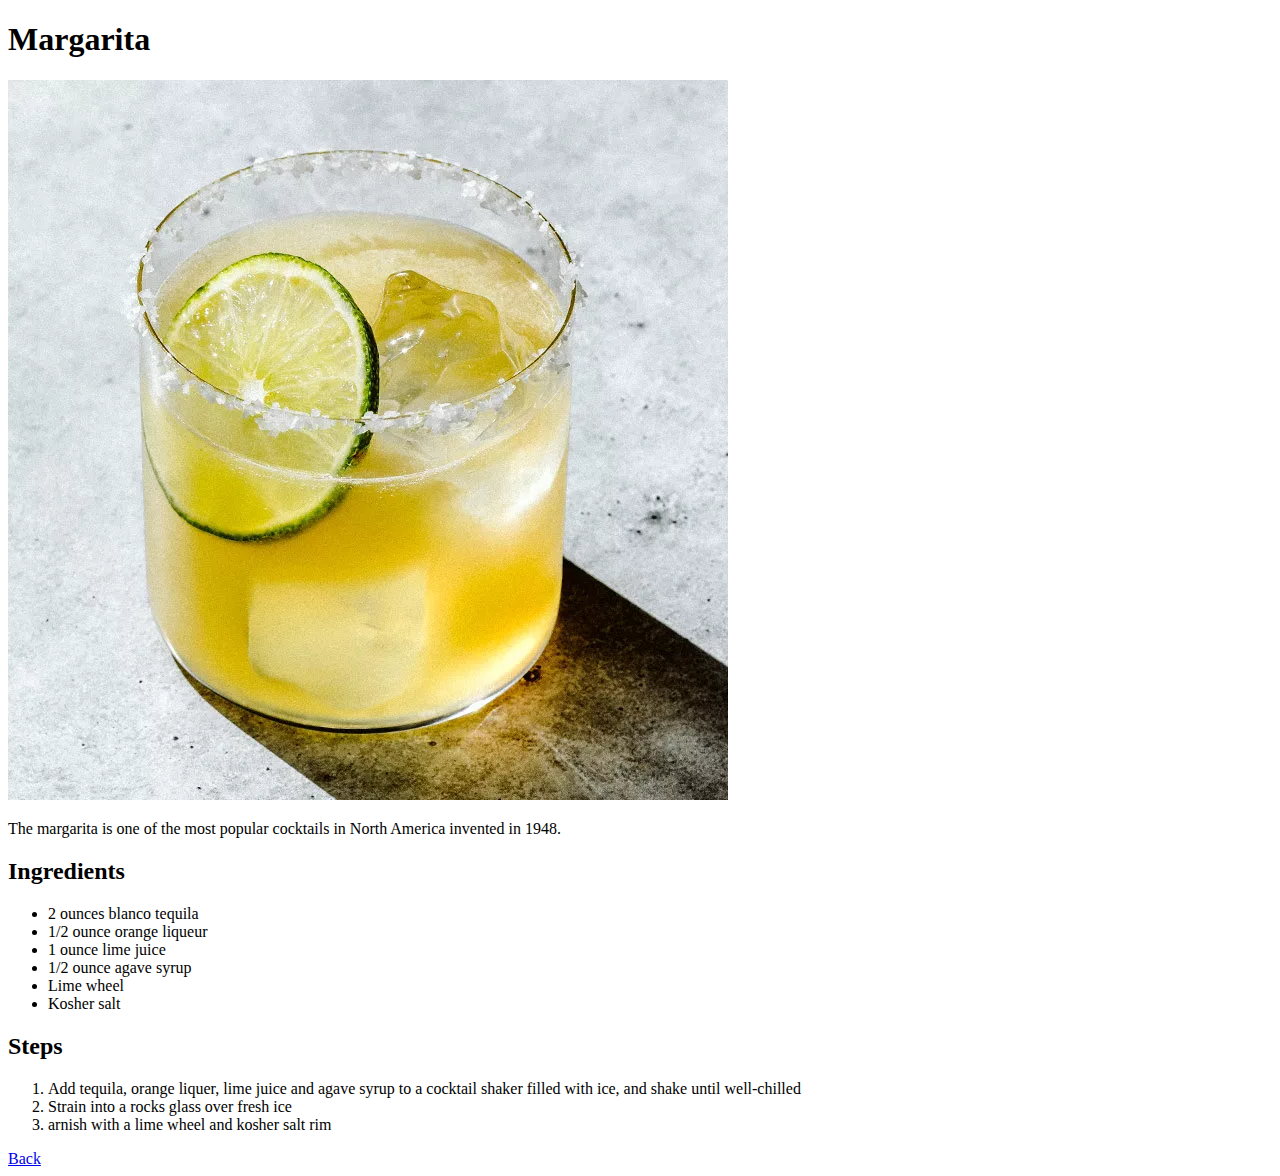
==== recipes/margarita.html @ 2c97fc14 "Add stylesheet link" ====
<!DOCTYPE html>
<html lang="en">
  <head>
    <meta charset="utf-8">
    <title>Odin Recipes - Margarita</title>
    <link rel="stylesheet" href="../css/styles.css">
  </head>
  <body>
    <h1>Margarita</h1>
    <img src="../images/margarita.png">
    <p>The margarita is one of the most popular cocktails in North America invented in 1948.</p>
    <!-- Ingredients -->
    <h2>Ingredients</h2>
    <ul>
      <li>2 ounces blanco tequila</li>
      <li>1/2 ounce orange liqueur</li>
      <li>1 ounce lime juice</li>
      <li>1/2 ounce agave syrup</li>
      <li>Lime wheel</li>
      <li>Kosher salt</li>
    </ul>
    <!-- Steps -->
    <h2>Steps</h2>
    <ol>
      <li>Add tequila, orange liquer, lime juice and agave syrup to a cocktail shaker filled with ice, and shake until well-chilled</li>
      <li>Strain into a rocks glass over fresh ice</li>
      <li>arnish with a lime wheel and kosher salt rim</li>
    </ol>
    <div>
      <a href="../index.html">Back</a>
    </div>
  </body>
</html>
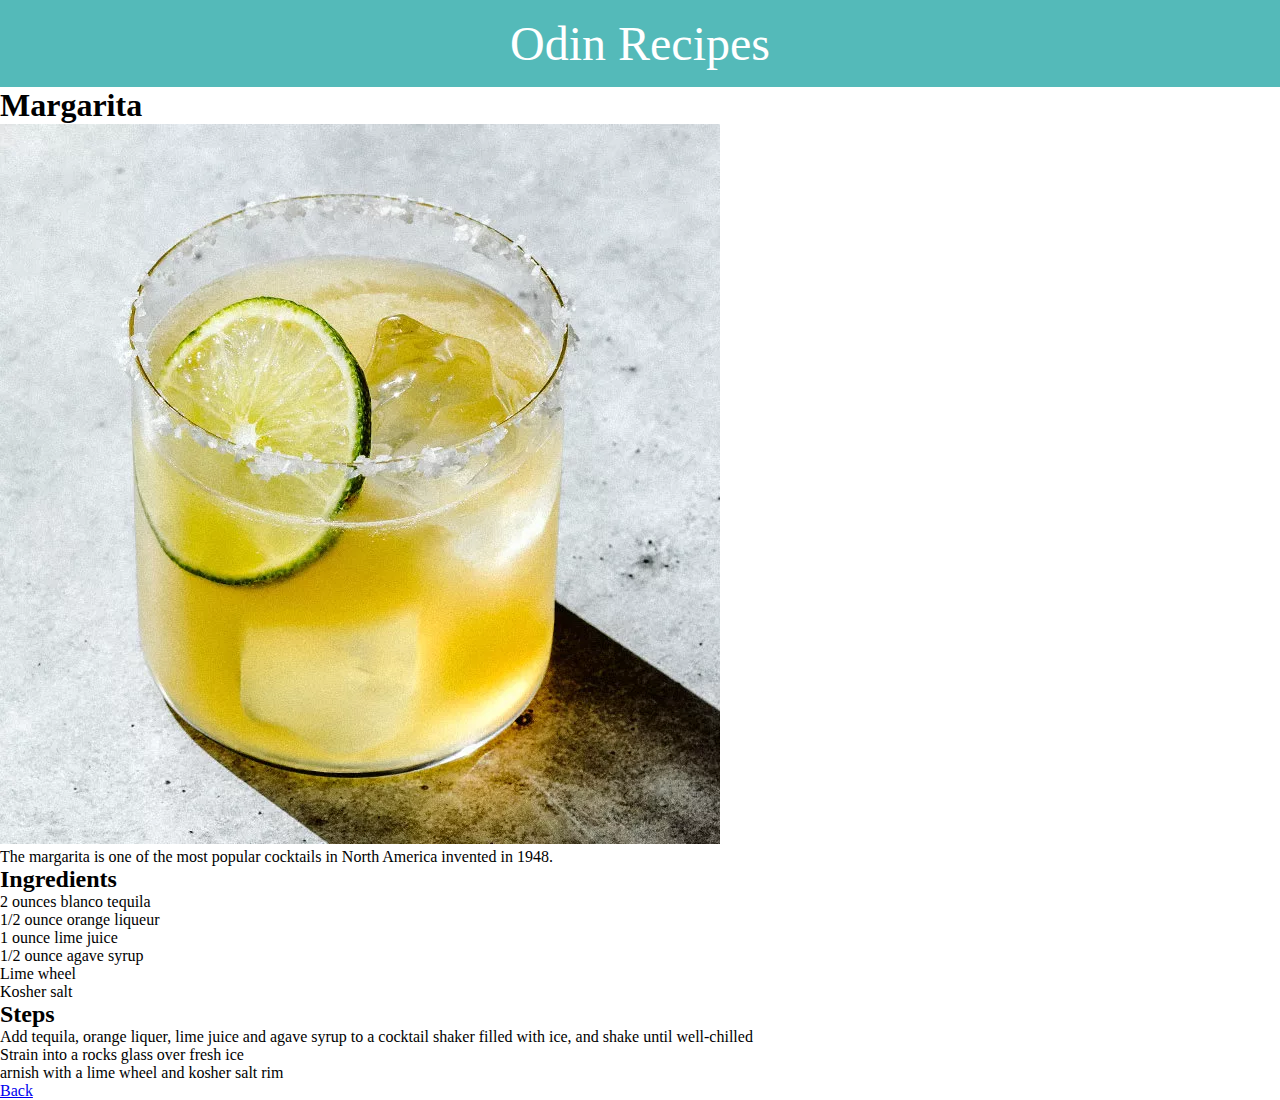
==== commit 8771c616: "Add navbar" ====
--- a/recipes/margarita.html
+++ b/recipes/margarita.html
@@ -6,6 +6,7 @@
     <link rel="stylesheet" href="../css/styles.css">
   </head>
   <body>
+    <div class="navbar"><a class="title" href="../index.html">Odin Recipes</a></div>
     <h1>Margarita</h1>
     <img src="../images/margarita.png">
     <p>The margarita is one of the most popular cocktails in North America invented in 1948.</p>
--- a/css/styles.css
+++ b/css/styles.css
@@ -0,0 +1,21 @@
+* {
+  padding: 0;
+  margin: 0;
+}
+
+.navbar {
+  display: flex;
+  justify-content: center;
+
+  padding: 1rem;
+
+  background-color: #54BAB9;
+}
+
+.navbar .title {
+  text-decoration: none;
+
+  color: #FFFFFF;
+
+  font-size: 48px;
+}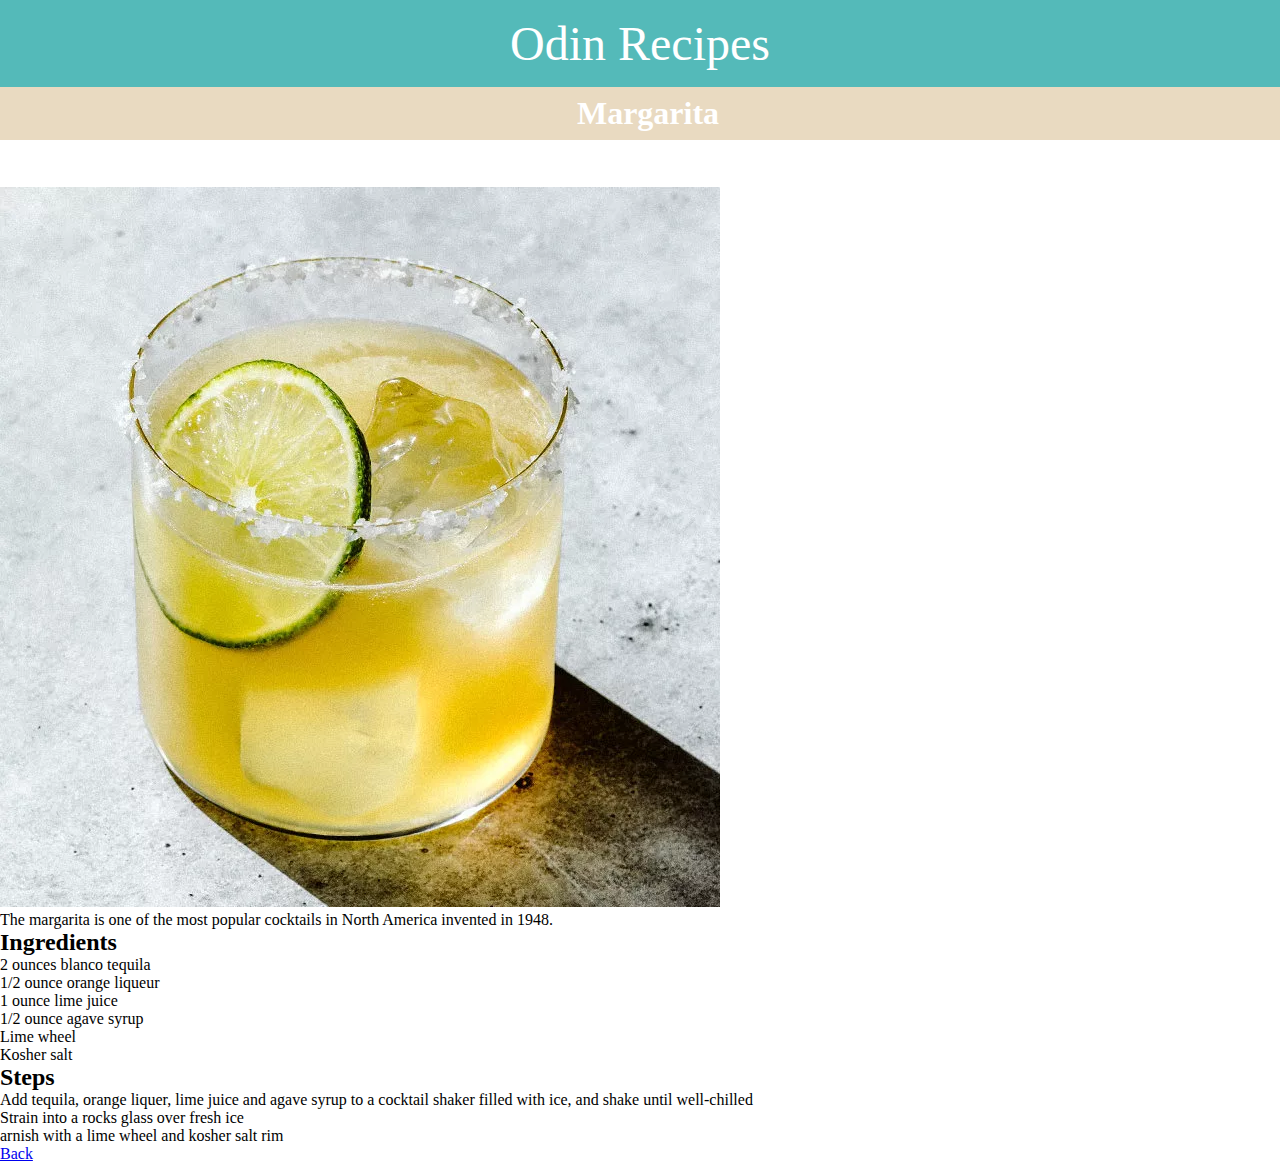
==== commit c73054c5: "Add header styling" ====
--- a/recipes/margarita.html
+++ b/recipes/margarita.html
@@ -7,26 +7,31 @@
   </head>
   <body>
     <div class="navbar"><a class="title" href="../index.html">Odin Recipes</a></div>
-    <h1>Margarita</h1>
-    <img src="../images/margarita.png">
-    <p>The margarita is one of the most popular cocktails in North America invented in 1948.</p>
-    <!-- Ingredients -->
-    <h2>Ingredients</h2>
-    <ul>
-      <li>2 ounces blanco tequila</li>
-      <li>1/2 ounce orange liqueur</li>
-      <li>1 ounce lime juice</li>
-      <li>1/2 ounce agave syrup</li>
-      <li>Lime wheel</li>
-      <li>Kosher salt</li>
-    </ul>
-    <!-- Steps -->
-    <h2>Steps</h2>
-    <ol>
-      <li>Add tequila, orange liquer, lime juice and agave syrup to a cocktail shaker filled with ice, and shake until well-chilled</li>
-      <li>Strain into a rocks glass over fresh ice</li>
-      <li>arnish with a lime wheel and kosher salt rim</li>
-    </ol>
+    <div class="header"><h1>Margarita</h1></div>
+    
+    <!-- Content -->
+    <div class="content">
+      <img src="../images/margarita.png">
+      <p>The margarita is one of the most popular cocktails in North America invented in 1948.</p>
+      <!-- Ingredients -->
+      <h2>Ingredients</h2>
+      <ul>
+        <li>2 ounces blanco tequila</li>
+        <li>1/2 ounce orange liqueur</li>
+        <li>1 ounce lime juice</li>
+        <li>1/2 ounce agave syrup</li>
+        <li>Lime wheel</li>
+        <li>Kosher salt</li>
+      </ul>
+      <!-- Steps -->
+      <h2>Steps</h2>
+      <ol>
+        <li>Add tequila, orange liquer, lime juice and agave syrup to a cocktail shaker filled with ice, and shake until well-chilled</li>
+        <li>Strain into a rocks glass over fresh ice</li>
+        <li>arnish with a lime wheel and kosher salt rim</li>
+      </ol>
+    </div>
+    
     <div>
       <a href="../index.html">Back</a>
     </div>
--- a/css/styles.css
+++ b/css/styles.css
@@ -18,4 +18,23 @@
   color: #FFFFFF;
 
   font-size: 48px;
+}
+
+.header {
+  display: flex;
+  justify-content: center;
+  padding: 0.5rem;
+
+  background-color: #E9DAC1;
+
+  position: fixed;
+  width: 100%;
+}
+
+.header h1 {
+  color: #FFFFFF;
+}
+
+.content {
+  margin-top: 100px;
 }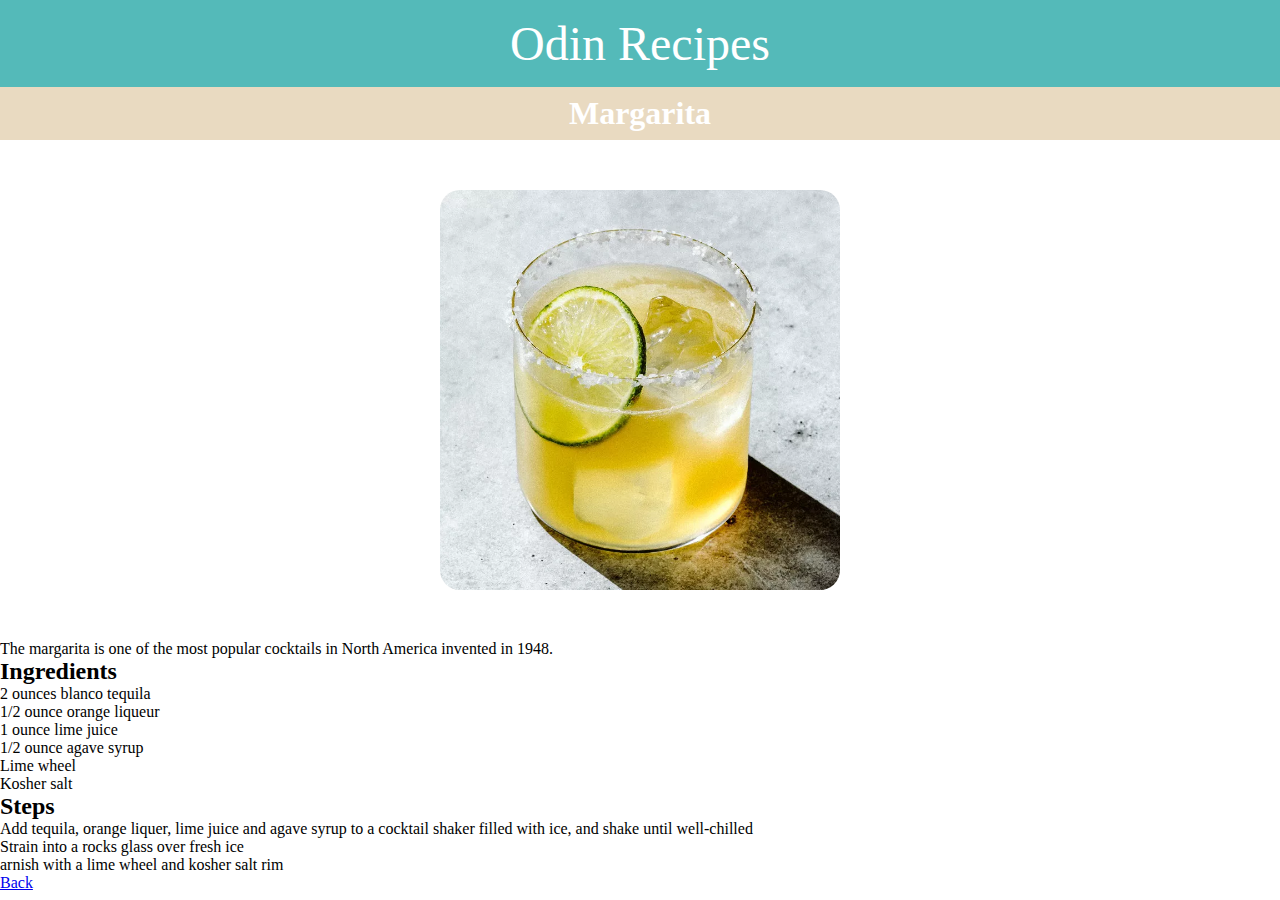
==== commit de73b646: "Add style to drink images" ====
--- a/recipes/margarita.html
+++ b/recipes/margarita.html
@@ -8,10 +8,12 @@
   <body>
     <div class="navbar"><a class="title" href="../index.html">Odin Recipes</a></div>
     <div class="header"><h1>Margarita</h1></div>
-    
+
     <!-- Content -->
     <div class="content">
-      <img src="../images/margarita.png">
+      <div class="showcase">
+        <img src="../images/margarita.png">
+      </div>
       <p>The margarita is one of the most popular cocktails in North America invented in 1948.</p>
       <!-- Ingredients -->
       <h2>Ingredients</h2>
--- a/css/styles.css
+++ b/css/styles.css
@@ -26,9 +26,6 @@
   padding: 0.5rem;
 
   background-color: #E9DAC1;
-
-  position: fixed;
-  width: 100%;
 }
 
 .header h1 {
@@ -36,5 +33,17 @@
 }
 
 .content {
-  margin-top: 100px;
+  margin-top: 50px;
+}
+
+.showcase {
+  display: flex;
+  justify-content: center;
+  margin-bottom: 50px;
+}
+.showcase img {
+  width: 400px;
+  height: auto;
+
+  border-radius: 20px;
 }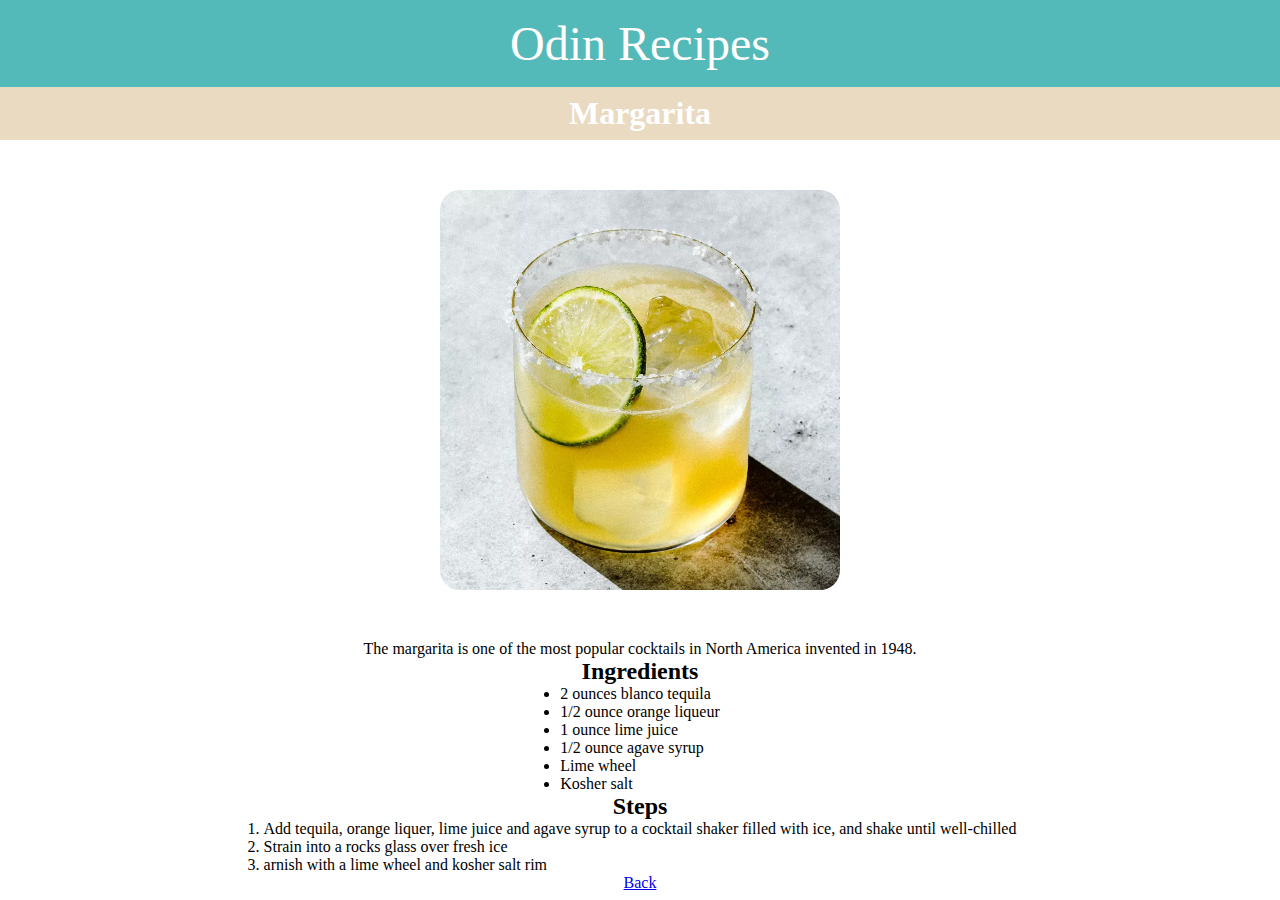
==== commit eb5658e1: "Add style to center recipe content" ====
--- a/recipes/margarita.html
+++ b/recipes/margarita.html
@@ -32,10 +32,11 @@
         <li>Strain into a rocks glass over fresh ice</li>
         <li>arnish with a lime wheel and kosher salt rim</li>
       </ol>
+      <!-- Back Button -->
+      <div>
+        <a href="../index.html">Back</a>
+      </div>
     </div>
     
-    <div>
-      <a href="../index.html">Back</a>
-    </div>
   </body>
 </html>
--- a/css/styles.css
+++ b/css/styles.css
@@ -33,6 +33,10 @@
 }
 
 .content {
+  display: flex;
+  flex-direction: column;
+  align-items: center;
+  
   margin-top: 50px;
 }
 
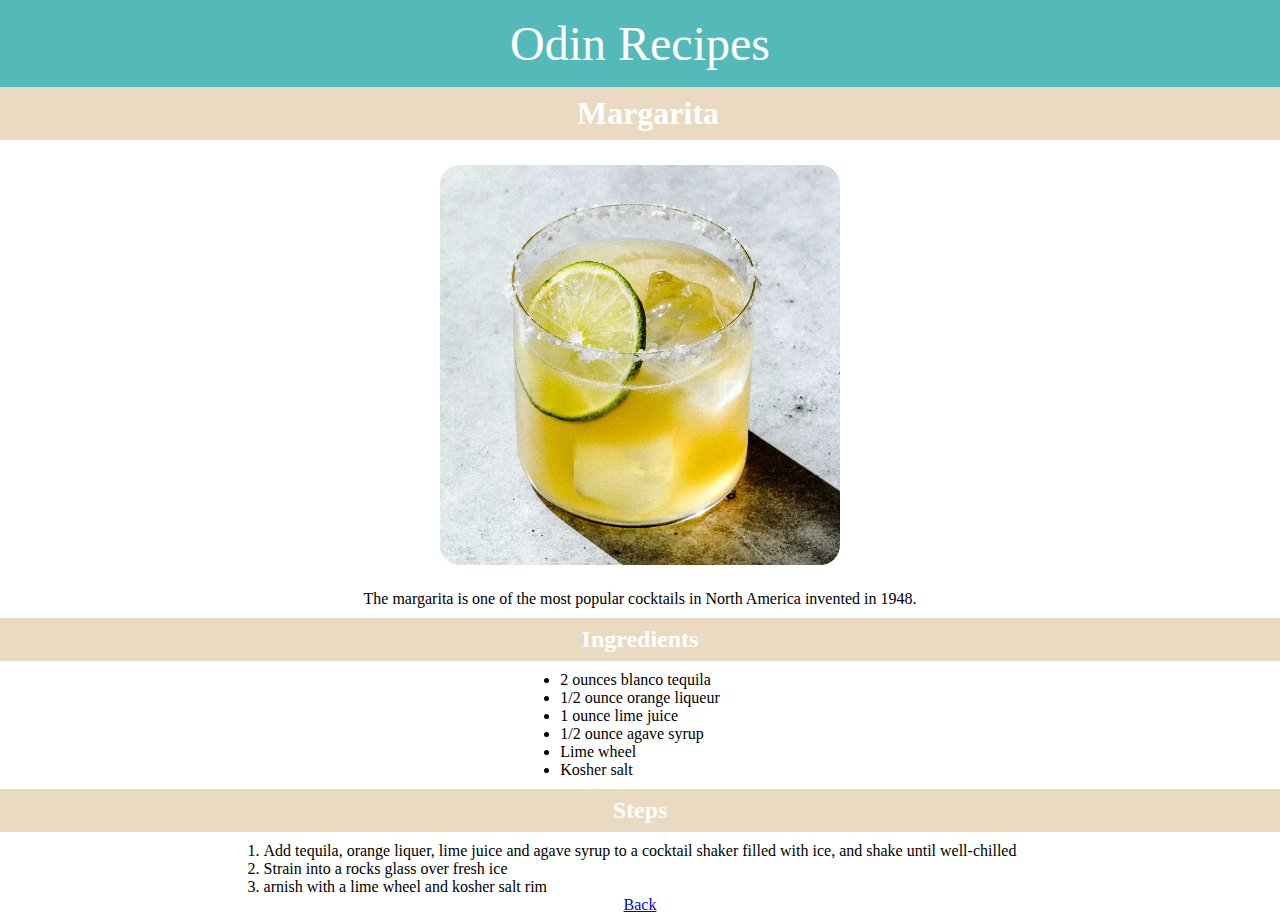
==== commit b46af32f: "Add mini header styling" ====
--- a/recipes/margarita.html
+++ b/recipes/margarita.html
@@ -16,7 +16,7 @@
       </div>
       <p>The margarita is one of the most popular cocktails in North America invented in 1948.</p>
       <!-- Ingredients -->
-      <h2>Ingredients</h2>
+      <div class="header mini"><h2>Ingredients</h2></div>
       <ul>
         <li>2 ounces blanco tequila</li>
         <li>1/2 ounce orange liqueur</li>
@@ -26,7 +26,7 @@
         <li>Kosher salt</li>
       </ul>
       <!-- Steps -->
-      <h2>Steps</h2>
+      <div class="header mini"><h2>Steps</h2></div>
       <ol>
         <li>Add tequila, orange liquer, lime juice and agave syrup to a cocktail shaker filled with ice, and shake until well-chilled</li>
         <li>Strain into a rocks glass over fresh ice</li>
@@ -37,6 +37,6 @@
         <a href="../index.html">Back</a>
       </div>
     </div>
-    
+
   </body>
 </html>
--- a/css/styles.css
+++ b/css/styles.css
@@ -26,9 +26,15 @@
   padding: 0.5rem;
 
   background-color: #E9DAC1;
+
+  width: 100%;
 }
 
-.header h1 {
+.header.mini {
+  margin: 10px 0;
+}
+
+.header h1, .header h2 {
   color: #FFFFFF;
 }
 
@@ -36,14 +42,14 @@
   display: flex;
   flex-direction: column;
   align-items: center;
-  
-  margin-top: 50px;
+
+  margin-top: 25px;
 }
 
 .showcase {
   display: flex;
   justify-content: center;
-  margin-bottom: 50px;
+  margin-bottom: 25px;
 }
 .showcase img {
   width: 400px;
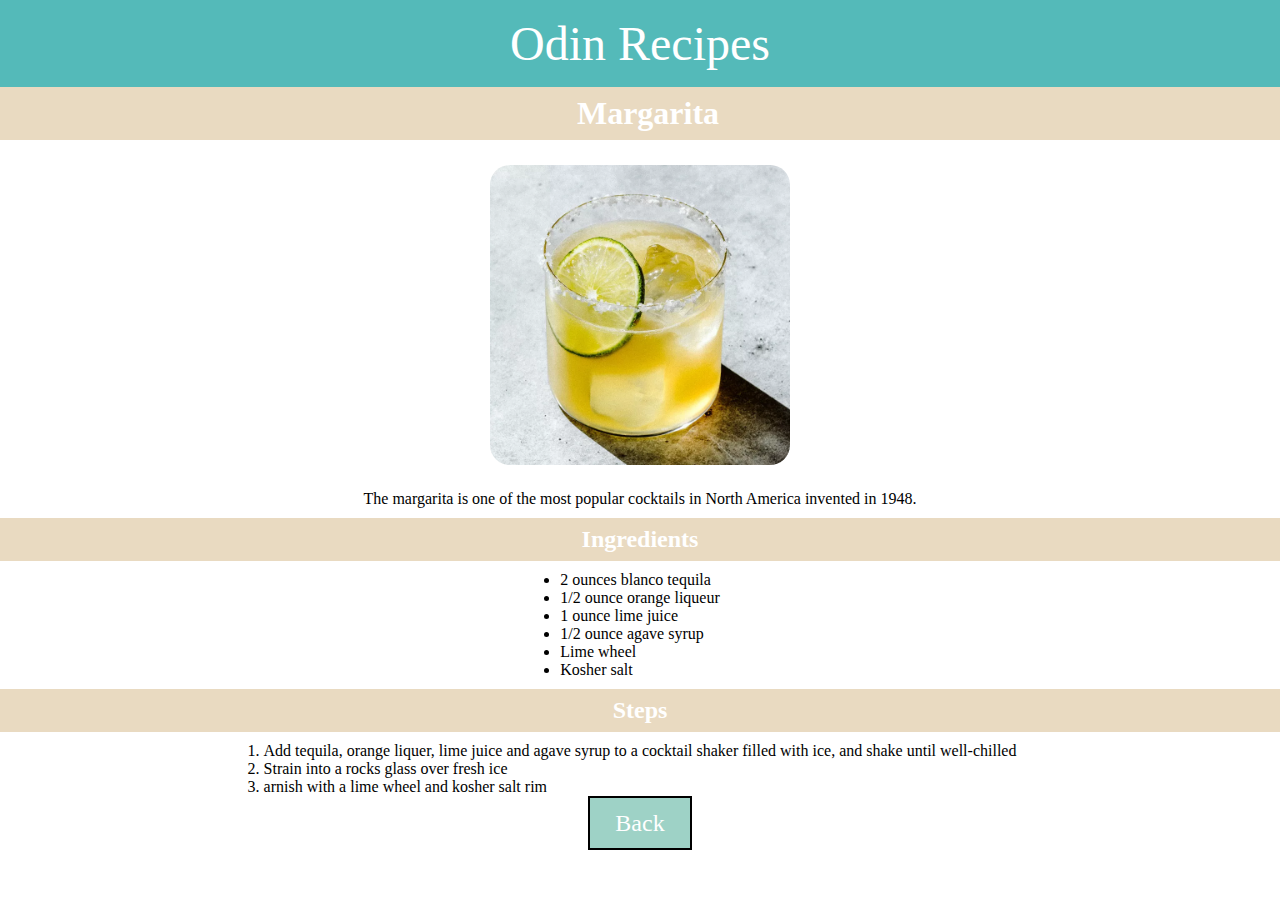
==== commit 3893efe7: "Add button styling" ====
--- a/recipes/margarita.html
+++ b/recipes/margarita.html
@@ -33,7 +33,7 @@
         <li>arnish with a lime wheel and kosher salt rim</li>
       </ol>
       <!-- Back Button -->
-      <div>
+      <div class="button">
         <a href="../index.html">Back</a>
       </div>
     </div>
--- a/css/styles.css
+++ b/css/styles.css
@@ -52,8 +52,31 @@
   margin-bottom: 25px;
 }
 .showcase img {
-  width: 400px;
+  width: 300px;
   height: auto;
 
   border-radius: 20px;
-}+}
+
+.button {
+  display: flex;
+  justify-content: center;
+  align-items: center;
+
+  width: 100px;
+  height: 50px;
+  border: 2px solid #000000;
+
+  background-color: #9ED2C6;
+}
+
+.button:hover {
+  background-color: #54BAB9;
+}
+
+.button a {
+  text-decoration: none;
+  color: #FFFFFF;
+
+  font-size: 24px;
+}
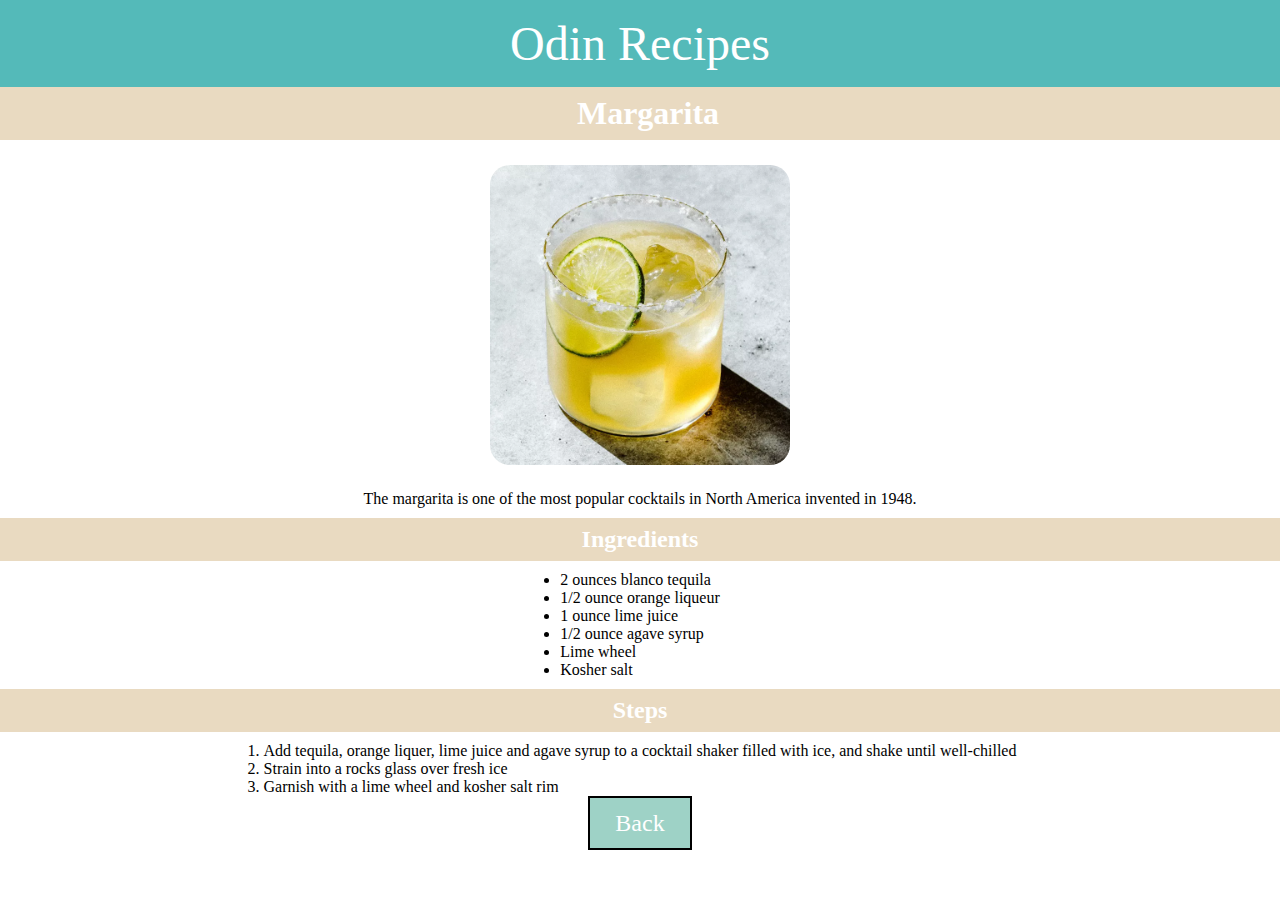
==== commit 98aba5aa: "Fix typo" ====
--- a/recipes/margarita.html
+++ b/recipes/margarita.html
@@ -30,7 +30,7 @@
       <ol>
         <li>Add tequila, orange liquer, lime juice and agave syrup to a cocktail shaker filled with ice, and shake until well-chilled</li>
         <li>Strain into a rocks glass over fresh ice</li>
-        <li>arnish with a lime wheel and kosher salt rim</li>
+        <li>Garnish with a lime wheel and kosher salt rim</li>
       </ol>
       <!-- Back Button -->
       <div class="button">
--- a/css/styles.css
+++ b/css/styles.css
@@ -44,6 +44,7 @@
   align-items: center;
 
   margin-top: 25px;
+
 }
 
 .showcase {
@@ -80,3 +81,46 @@
 
   font-size: 24px;
 }
+
+#selections {
+  display: flex;
+  justify-content: space-evenly;
+
+  margin-top: 25px;
+
+  width: 100%;
+}
+
+.card {
+  border-radius: 25px;
+  border: 2px #000000 solid;
+}
+.card img{
+  border-radius: 25px 25px 0 0;
+  width: 200px;
+  height: auto;
+}
+
+.card .footer {
+  display: flex;
+  justify-content: center;
+
+  background-color: #F7ECDE;
+
+  border-radius: 0 0 25px 25px;
+
+  padding: 0.25rem;
+}
+
+.card .footer a {
+  text-decoration: none;
+  color: #000000;
+}
+
+.card .footer:hover {
+  background-color: #E9DAC1;
+}
+
+img {
+  display: block;
+}